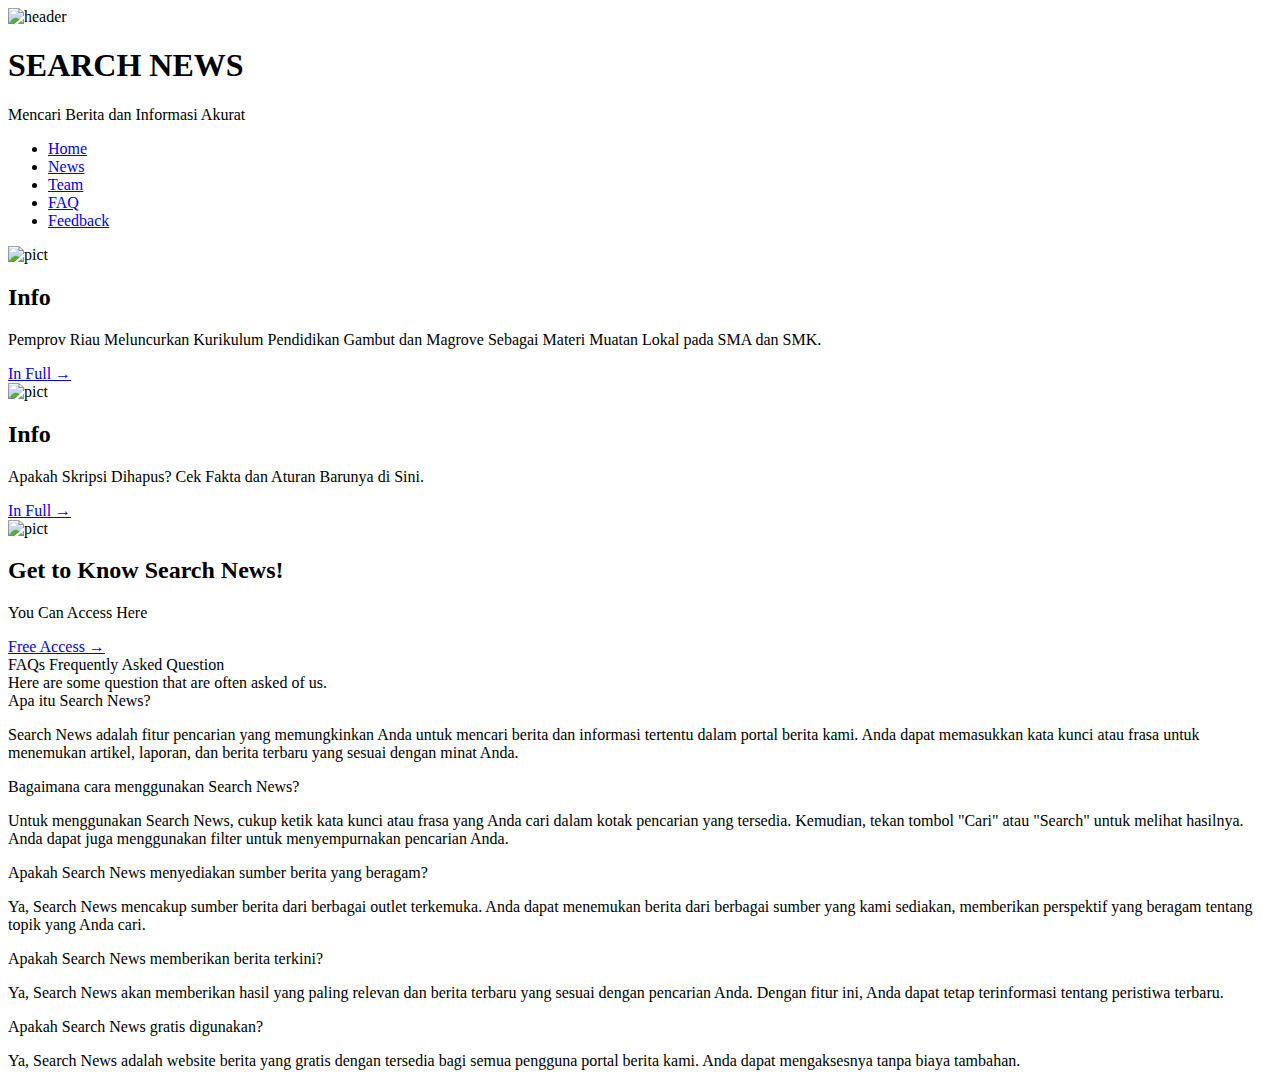
==== html/faq.html @ fdf64301 "perbaikan" ====
<!DOCTYPE html>
<html>
<head>
    <title>SearchNews.com</title>
    <link rel="stylesheet" type="text/css" href="../css/style.css">
</head>
<body>
    <!--Bagian header di website-->
    <header>
        <img src="../assets/images/header.png" alt="header" width="950px" height="120px">
        <h1 class="judul">SEARCH NEWS</h1>
        <p class="deskripsi">Mencari Berita dan Informasi Akurat</p>
    </header>
    <!--Akhir dari bagian header website-->
    

    <div class="wrap">
        <!--Bagian Menu-->
        <nav class="menu">
            <ul>
                <li>
                    <a href="./index.html">Home</a>
                </li>
                <li>
                    <a href="./html/news.html">News</a>
                </li>
                <li>
                    <a href="./html/our-team.html">Team</a>
                </li>
                <li class="active">
                    <a href="./html/faq.html">FAQ</a>
                </li>
                <li>
                    <a href="./html/feedback.html">Feedback</a>
                </li>
            </ul>
        </nav>
        <!--Akhir Bagian Menu-->

<!--Bagian Sidebar Website-->
<aside class="sidebar">
    <div class="widget">
        <div>
            <img class="widget-pict" src="../assets/images/pict-sidebar1.jpg" alt="pict" width="100%">
        </div>
        
        <h2>Info</h2>
        <p>Pemprov Riau Meluncurkan Kurikulum Pendidikan Gambut dan Magrove Sebagai Materi Muatan Lokal pada SMA dan SMK.</p>
        <a href="https://sawitindonesia.com/pemprov-riau-meluncurkan-kurikulum-pendidikan-gambut-dan-mangrove-sebagai-materi-muatan-lokal-pada-sma-dan-smk/" target="_blank" >In Full →</a>
    </div>

    <div class="widget">
        <div>
            <img class="widget-pict" src="../assets/images/pict-sidebar2.png" alt="pict" width="100%">
        </div>

        <h2>Info</h2>
        <p>Apakah Skripsi Dihapus? Cek Fakta dan Aturan Barunya di Sini.</p>
        <a href="https://www.detik.com/jateng/berita/d-6903324/apakah-skripsi-dihapus-cek-fakta-dan-aturan-barunya-di-sini" target="_blank" onclick="_">In Full →</a>

    </div>
    <div class = "widget">
        <div>
            <img class="widget-pict" src="../assets/images/pict-sidebar3.jpeg" alt="pict" width="100%">
        </div>
        <h2> Get to Know Search News! </h2>
        <p> You Can Access Here </p>
        <a href = "https://instagram.com/search.news" target="_blank" class="faq-selengkapnya">Free Access →</a>
    </div>

</aside>
<!--Akhir Bagian Sidebar Website-->

<!--Bagian Konten Blog-->
<div class="blog">
    <div class="conteudo">
        <section>
            <div class = "title">

                FAQs 
                <span>Frequently Asked Question<br />
                 Here are some question that are often asked of us.</span>

            </div>

            <div class = "accordion">
                <div class = "accordion-item">
                    <a>Apa itu Search News?</a>
                    
                    <div class = "content">

                        <p> Search News adalah fitur pencarian yang memungkinkan Anda untuk mencari berita dan informasi
                            tertentu dalam portal berita kami. Anda dapat memasukkan kata kunci atau frasa untuk menemukan
                            artikel, laporan, dan berita terbaru yang sesuai dengan minat Anda. </p>

                    </div>
                </div>

                    <div class = "accordion-item">
                        <a>Bagaimana cara menggunakan Search News?</a>
                        
                        <div class = "content">
    
                            <p> Untuk menggunakan Search News, cukup ketik kata kunci atau frasa yang Anda cari dalam kotak
                                pencarian yang tersedia. Kemudian, tekan tombol "Cari" atau "Search" untuk melihat hasilnya.
                                Anda dapat juga menggunakan filter untuk menyempurnakan pencarian Anda. </p>
    
                        </div>
                    </div>

                        <div class = "accordion-item">
                            <a>Apakah Search News menyediakan sumber berita yang beragam?</a>
                            
                            <div class = "content">
        
                                <p> Ya, Search News mencakup sumber berita dari berbagai outlet terkemuka. Anda dapat menemukan
                                    berita dari berbagai sumber yang kami sediakan, memberikan perspektif yang beragam tentang
                                    topik yang Anda cari.</p>
        
                            </div>
                        </div>

                            <div class = "accordion-item">
                                <a>Apakah Search News memberikan berita terkini?</a>
                                
                                <div class = "content">
            
                                    <p> Ya, Search News akan memberikan hasil yang paling relevan dan berita terbaru yang sesuai
                                        dengan pencarian Anda. Dengan fitur ini, Anda dapat tetap terinformasi tentang peristiwa terbaru.</p>
            
                                </div>
                            </div>

                                <div class = "accordion-item">
                                    <a>Apakah Search News gratis digunakan?</a>
                                    
                                    <div class = "content">
                
                                        <p> Ya, Search News adalah website berita yang gratis dengan tersedia bagi semua pengguna portal
                                            berita kami. Anda dapat mengaksesnya tanpa biaya tambahan.</p>
                
                                    </div>
                                </div>
                    </div>
                </section>
            </div>
        </div>

    <!--Akhir Bagian Blog-->
    </div>

</body>
</html>
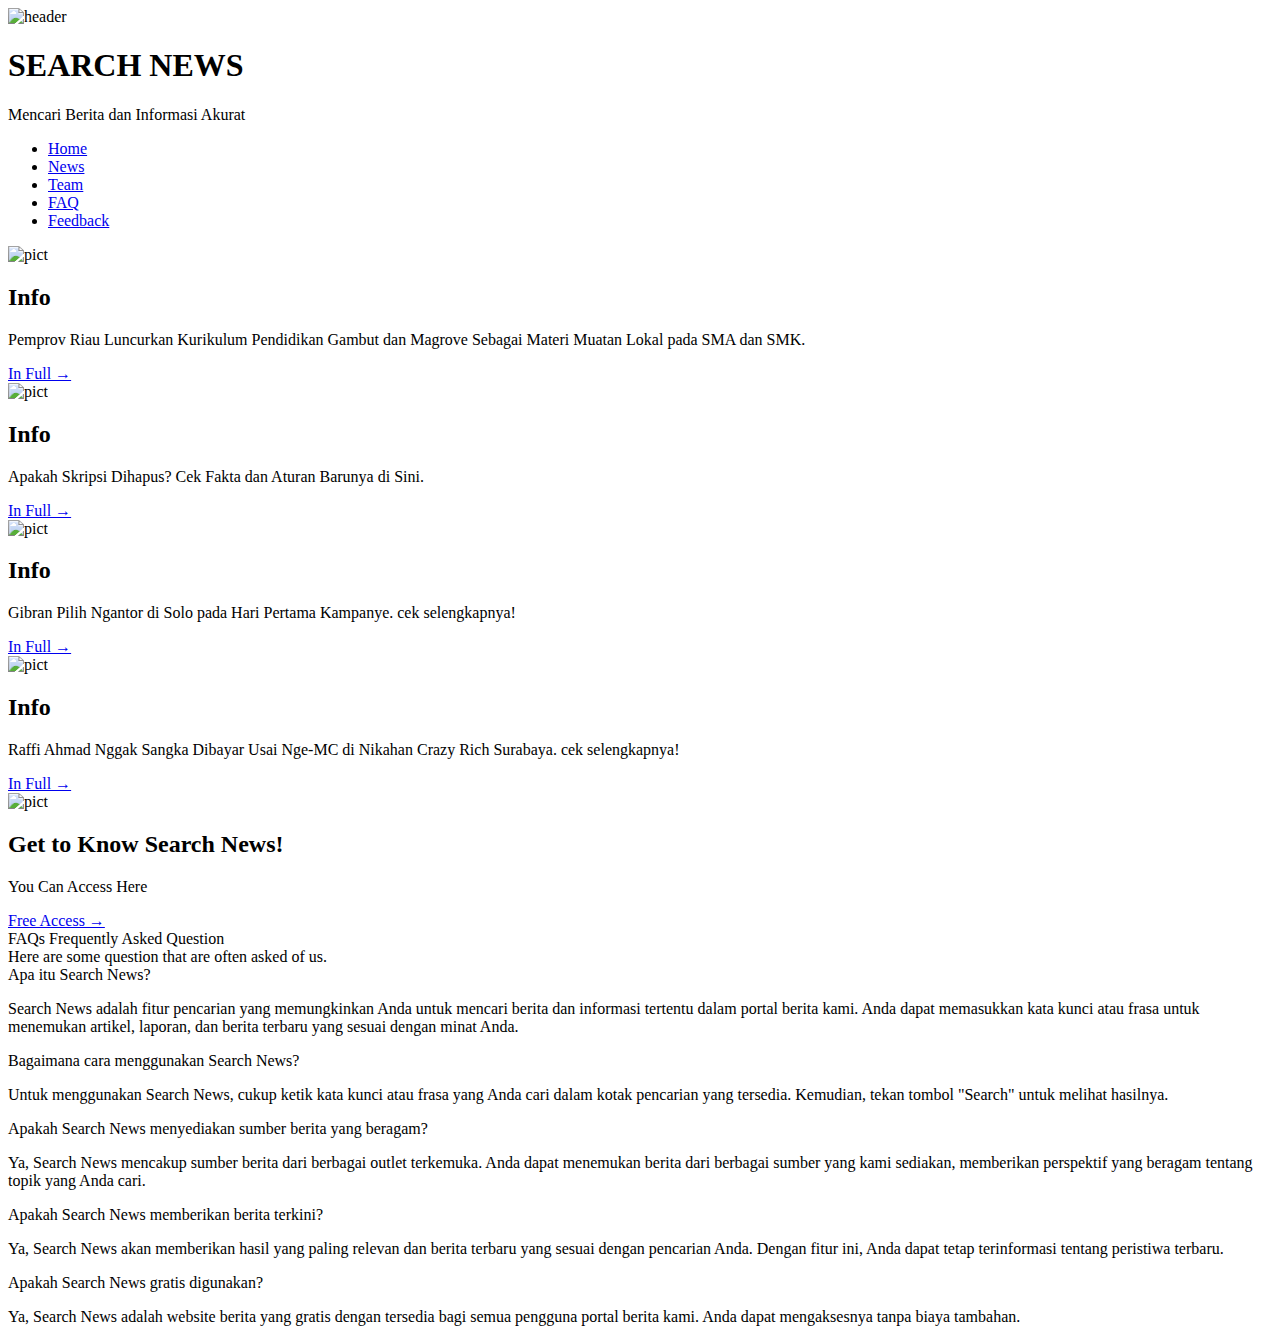
==== commit 67bbf58f: "perbaikan" ====
--- a/html/faq.html
+++ b/html/faq.html
@@ -19,19 +19,19 @@
         <nav class="menu">
             <ul>
                 <li>
-                    <a href="./index.html">Home</a>
+                    <a href="../index.html">Home</a>
                 </li>
                 <li>
-                    <a href="./html/news.html">News</a>
+                    <a href="./news.html">News</a>
                 </li>
                 <li>
-                    <a href="./html/our-team.html">Team</a>
+                    <a href="./team.html">Team</a>
                 </li>
                 <li class="active">
-                    <a href="./html/faq.html">FAQ</a>
+                    <a href="./faq.html">FAQ</a>
                 </li>
                 <li>
-                    <a href="./html/feedback.html">Feedback</a>
+                    <a href="./feedback.html">Feedback</a>
                 </li>
             </ul>
         </nav>
@@ -45,13 +45,13 @@
         </div>
         
         <h2>Info</h2>
-        <p>Pemprov Riau Meluncurkan Kurikulum Pendidikan Gambut dan Magrove Sebagai Materi Muatan Lokal pada SMA dan SMK.</p>
-        <a href="https://sawitindonesia.com/pemprov-riau-meluncurkan-kurikulum-pendidikan-gambut-dan-mangrove-sebagai-materi-muatan-lokal-pada-sma-dan-smk/" target="_blank" >In Full →</a>
+        <p>Pemprov Riau Luncurkan Kurikulum Pendidikan Gambut dan Magrove Sebagai Materi Muatan Lokal pada SMA dan SMK.</p>
+        <a href="https://sawitindonesia.com/pemprov-riau-meluncurkan-kurikulum-pendidikan-gambut-dan-mangrove-sebagai-materi-muatan-lokal-pada-sma-dan-smk/" target="_blank">In Full →</a>
     </div>
 
     <div class="widget">
         <div>
-            <img class="widget-pict" src="../assets/images/pict-sidebar2.png" alt="pict" width="100%">
+            <img class="widget-pict" src="../assets/images/pict-sidebar2.jpeg" alt="pict" width="100%">
         </div>
 
         <h2>Info</h2>
@@ -59,6 +59,25 @@
         <a href="https://www.detik.com/jateng/berita/d-6903324/apakah-skripsi-dihapus-cek-fakta-dan-aturan-barunya-di-sini" target="_blank" onclick="_">In Full →</a>
 
     </div>
+
+    <div class = "widget">
+        <div>
+            <img class="widget-pict" src="../assets/images/pict-sidebar4.jpeg" alt="pict" width="100%">
+        </div>
+        <h2> Info  </h2>
+        <p>Gibran Pilih Ngantor di Solo pada Hari Pertama Kampanye. cek selengkapnya!</p>        
+        <a href="https://news.detik.com/pemilu/d-7060149/gibran-pilih-ngantor-di-solo-pada-hari-pertama-kampanye" target="_blank" onclick="_">In Full →</a>
+    </div>
+
+    <div class = "widget">
+        <div>
+            <img class="widget-pict" src="../assets/images/pict-sidebar5.jpeg" alt="pict" width="100%">
+        </div>
+        <h2>Info</h2>
+        <p>Raffi Ahmad Nggak Sangka Dibayar Usai Nge-MC di Nikahan Crazy Rich Surabaya. cek selengkapnya!</p>
+        <a href="https://hot.detik.com/celeb/d-7060105/raffi-ahmad-nggak-sangka-dibayar-usai-nge-mc-di-nikahan-crazy-rich-surabaya?mtype=mpc.ctr.A-boxccxmpcxmp-modelA" target="_blank" onclick="_">In Full →</a>
+    </div>
+
     <div class = "widget">
         <div>
             <img class="widget-pict" src="../assets/images/pict-sidebar3.jpeg" alt="pict" width="100%">
@@ -67,7 +86,6 @@
         <p> You Can Access Here </p>
         <a href = "https://instagram.com/search.news" target="_blank" class="faq-selengkapnya">Free Access →</a>
     </div>
-
 </aside>
 <!--Akhir Bagian Sidebar Website-->
 
@@ -102,8 +120,7 @@
                         <div class = "content">
     
                             <p> Untuk menggunakan Search News, cukup ketik kata kunci atau frasa yang Anda cari dalam kotak
-                                pencarian yang tersedia. Kemudian, tekan tombol "Cari" atau "Search" untuk melihat hasilnya.
-                                Anda dapat juga menggunakan filter untuk menyempurnakan pencarian Anda. </p>
+                                pencarian yang tersedia. Kemudian, tekan tombol "Search" untuk melihat hasilnya.</p>
     
                         </div>
                     </div>
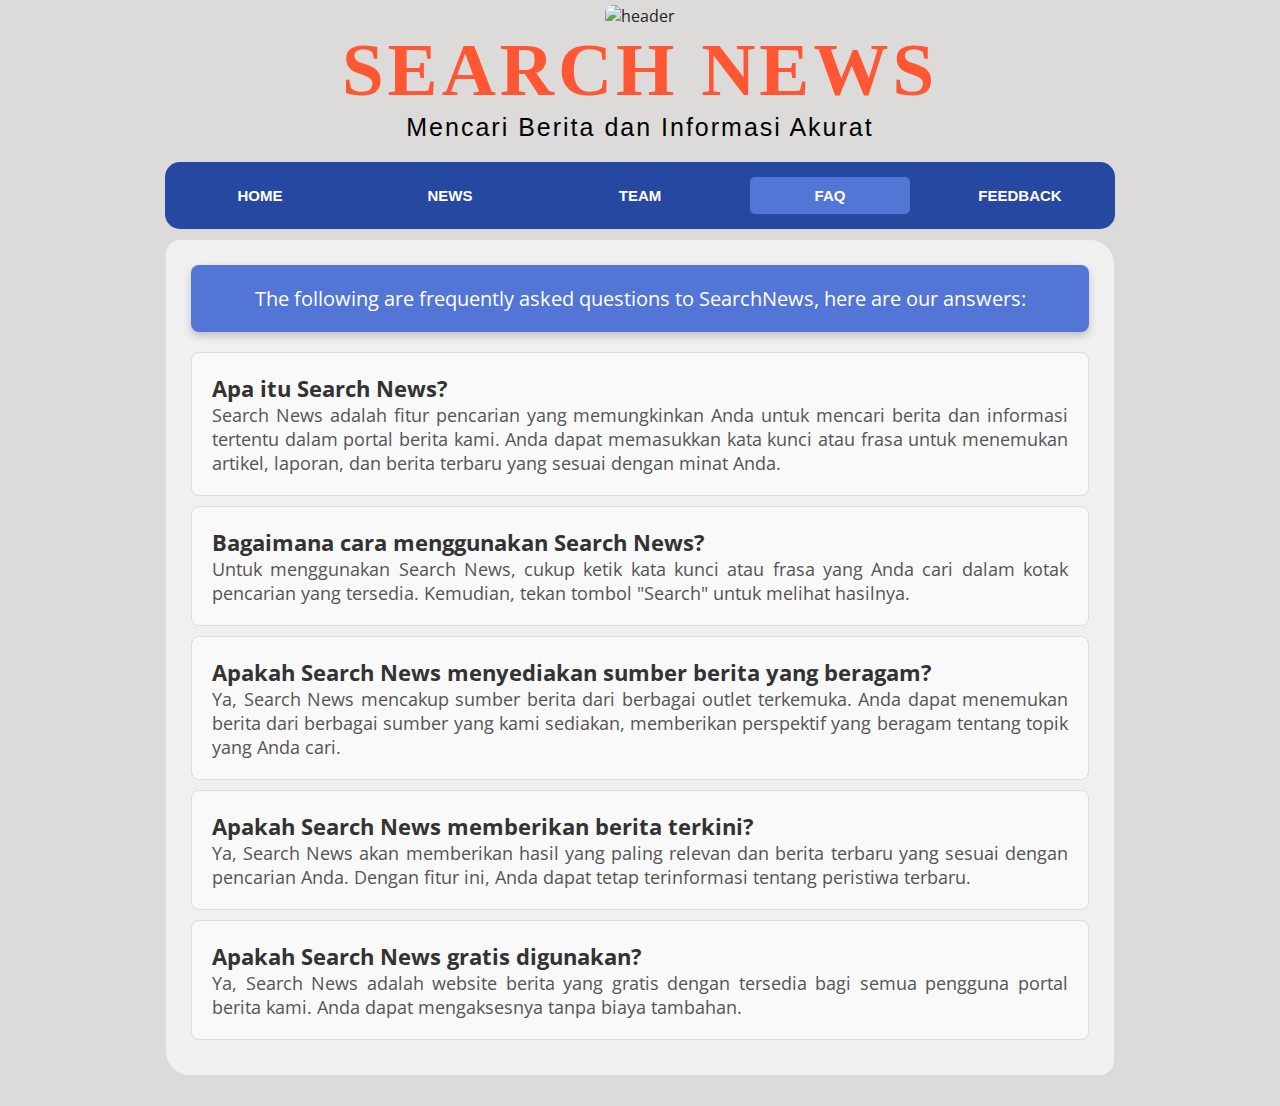
==== commit a777e4f3: "perbaikan" ====
--- a/html/faq.html
+++ b/html/faq.html
@@ -37,67 +37,12 @@
         </nav>
         <!--Akhir Bagian Menu-->
 
-<!--Bagian Sidebar Website-->
-<aside class="sidebar">
-    <div class="widget">
-        <div>
-            <img class="widget-pict" src="../assets/images/pict-sidebar1.jpg" alt="pict" width="100%">
-        </div>
-        
-        <h2>Info</h2>
-        <p>Pemprov Riau Luncurkan Kurikulum Pendidikan Gambut dan Magrove Sebagai Materi Muatan Lokal pada SMA dan SMK.</p>
-        <a href="https://sawitindonesia.com/pemprov-riau-meluncurkan-kurikulum-pendidikan-gambut-dan-mangrove-sebagai-materi-muatan-lokal-pada-sma-dan-smk/" target="_blank">In Full →</a>
-    </div>
-
-    <div class="widget">
-        <div>
-            <img class="widget-pict" src="../assets/images/pict-sidebar2.jpeg" alt="pict" width="100%">
-        </div>
-
-        <h2>Info</h2>
-        <p>Apakah Skripsi Dihapus? Cek Fakta dan Aturan Barunya di Sini.</p>
-        <a href="https://www.detik.com/jateng/berita/d-6903324/apakah-skripsi-dihapus-cek-fakta-dan-aturan-barunya-di-sini" target="_blank" onclick="_">In Full →</a>
-
-    </div>
-
-    <div class = "widget">
-        <div>
-            <img class="widget-pict" src="../assets/images/pict-sidebar4.jpeg" alt="pict" width="100%">
-        </div>
-        <h2> Info  </h2>
-        <p>Gibran Pilih Ngantor di Solo pada Hari Pertama Kampanye. cek selengkapnya!</p>        
-        <a href="https://news.detik.com/pemilu/d-7060149/gibran-pilih-ngantor-di-solo-pada-hari-pertama-kampanye" target="_blank" onclick="_">In Full →</a>
-    </div>
-
-    <div class = "widget">
-        <div>
-            <img class="widget-pict" src="../assets/images/pict-sidebar5.jpeg" alt="pict" width="100%">
-        </div>
-        <h2>Info</h2>
-        <p>Raffi Ahmad Nggak Sangka Dibayar Usai Nge-MC di Nikahan Crazy Rich Surabaya. cek selengkapnya!</p>
-        <a href="https://hot.detik.com/celeb/d-7060105/raffi-ahmad-nggak-sangka-dibayar-usai-nge-mc-di-nikahan-crazy-rich-surabaya?mtype=mpc.ctr.A-boxccxmpcxmp-modelA" target="_blank" onclick="_">In Full →</a>
-    </div>
-
-    <div class = "widget">
-        <div>
-            <img class="widget-pict" src="../assets/images/pict-sidebar3.jpeg" alt="pict" width="100%">
-        </div>
-        <h2> Get to Know Search News! </h2>
-        <p> You Can Access Here </p>
-        <a href = "https://instagram.com/search.news" target="_blank" class="faq-selengkapnya">Free Access →</a>
-    </div>
-</aside>
-<!--Akhir Bagian Sidebar Website-->
-
 <!--Bagian Konten Blog-->
 <div class="blog">
-    <div class="conteudo">
+    <div class="conteudo" style="width: 100%;">
         <section>
             <div class = "title">
-
-                FAQs 
-                <span>Frequently Asked Question<br />
-                 Here are some question that are often asked of us.</span>
+                <span>The following are frequently asked questions to SearchNews, here are our answers:</span>
 
             </div>
 
--- a/css/style.css
+++ b/css/style.css
@@ -0,0 +1,675 @@
+@import url(https://fonts.googleapis.com/css?family=Open+Sans:400,800,700,600,300);
+
+.slider {
+    display: flex;
+    justify-content: center;
+    align-items: center;
+    height: 50vh;
+    overflow: hidden;
+    border-radius: 20px; /*Mengatur sudut lengkungan pada pinggir gambar */
+}
+
+
+.slider img {
+    width: 950px; /* Atur ukuran gambar menjadi 50% dari lebar jendela */
+    height: 400px; /* Atur ukuran gambar menjadi 50% dari tinggi jendela */
+}
+
+
+.active a {
+    background-color: #5275d6;
+    border-radius: 5px;
+    color: red;
+}
+
+body {
+    background: rgb(221,218,218);
+    margin: 0;
+    font-family: 'Open Sans', sans-serif;
+}
+
+hr {
+    border: 0;
+    background: #dedede;
+    height: 2px;
+}
+
+header img {
+    height: 100%;
+    margin-top: 5px;
+    border-radius: 8px;
+}
+
+header {
+	text-align: center;
+	color: #232323;
+}
+
+header .judul {
+    font-family: 'DM Serif Display'; /* Ganti 'Nama-Font' dengan nama font dari Google Fonts */
+    font-size: 75px; /* Atur ukuran font sesuai kebutuhan */
+    color: #FF5733; /* Ganti warna font sesuai keinginan */
+    text-transform: uppercase; /* Membuat teks menjadi huruf besar */
+    letter-spacing: 4px; /* Mengatur jarak antar huruf */
+    margin : 0;
+}
+
+
+header .deskripsi {
+    font-family: 'Sarabun', sans-serif; /* Pilih font yang sesuai */
+    font-size: 25px; /* Ukuran teks deskripsi */
+    letter-spacing: 2px; /* Mengatur jarak antar huruf */
+    color: #000000; /* Warna teks deskripsi */
+    margin : 0;
+}
+
+.wrap {
+    display: flex;
+    flex-direction: column;
+    width: 950px;
+    margin: 20px auto;
+}
+.container-pages{
+    display: flex;
+    flex-direction: row-reverse;
+    gap: 12px;
+}
+nav.menu ul{
+    overflow: hidden;
+    color: #fff;
+    list-style: none;
+    float: left;
+    padding: 0px;
+    width: 100%;
+    margin: 0 0 0;
+    background: #2748a1;
+    -webkit-box-shadow: 1px 1px 1px 0px rgba(204, 204, 204, 0.55);
+    -moz-box-shadow: 1px 1px 1px 0px rgb(204, 204, 204, 0.55);
+    box-shadow: 5px 5px 5px 0px rbga(148,137,137,0.55);
+    border-radius: 15px;
+    display: flex;
+    font-family:'Segoe UI', Tahoma, Geneva, Verdana, sans-serif;
+    color: red;
+}
+
+nav.menu ul li {
+    margin: 15px;
+    float: left;
+    flex: 1;
+}
+
+nav.menu ul a {
+    padding: 10px;
+    display: block;
+    font-weight: 700;
+    font-size: 15px;
+    color: #fff;
+    text-transform: uppercase;
+    transition: all 0.5s ease;
+    text-decoration: none;
+    text-align: center;
+}
+
+.active a{
+    color: red;
+}
+
+nav.menu ul a:hover {
+    text-decoration: underline;
+    border-radius: 15px;
+    background: #ffffff;
+    /*margin: 0.02px;*/
+    color: #5275d6;
+}
+
+nav.menu ul a:active {
+    color: red;
+}
+
+.sidebar {
+    float: right;
+    width: 275px;
+}
+
+
+.widget-pict {
+    border-radius: 8px;
+}
+
+.widget {
+    text-align: justify;
+}
+
+.sidebar .widget {
+    padding: 25px;
+    margin: 0 0 25px;
+    background: #fff;
+    border-bottom: 2px solid #fff;
+    transition: all 0.5s ease;
+    border-radius: 15px;
+    border: 1px solid rgba(10, 128. 238. 0.55);
+}
+
+.sidebar .widget:hover{
+    border-bottom: 4px solid #5275d6;
+    box-shadow: 5px 5px 5px 0px rgb(139, 139, 137);
+}
+
+.sidebar .widget h2 {
+    padding: 0;
+    margin: 0 0 15px;
+    color: #5275d6;
+    font-size: 18px;
+    font-weight: 800;
+    text-transform: uppercase;
+}
+.sidebar .widget p {
+    font-size: 14px;
+}
+
+.sidebar .widget p:last-child {
+    margin: 0;
+}
+
+.blog {
+    float: left;
+}
+
+.widget .faq-selengkapnya {
+    color: #000;
+    transition: all 0.5s ease;
+    text-decoration: none;
+    font-weight: 700;
+}
+
+.faq-selengkapnya:hover{
+    margin-left: 10px;
+}
+
+.conteudo {
+    width: 650px;
+    padding: 25px;
+    margin: 10px auto;
+    background: #fff;
+    transition: all 0.5s ease;
+    border: 1px solid #dedede;
+    -webkit-box-shadow: 1px 1px 1px 0px rgba(204,204,204,0.35);
+    -moz-box-shadow: 1px 1px 1px 0px rgba(204,204,204,0.35);
+    box-shadow: 1px 1px 1px 0px rgba(204,204,204,0.35);
+    border-radius: 15px 25px;
+    background-color: rgb(240, 240, 240);
+    text-align: justify;
+}
+
+.conteudo:hover {
+    border-bottom: 4px solid #5275d6;
+    box-shadow: 5px 5px 5px 0px rgb(139, 139, 137);
+}
+
+.conteudo img {
+    min-width: 650px;
+    margin: 0 0 25px -25px;
+    max-width: 600px;
+}
+
+.conteudo h1 {
+    padding: 0;
+    margin: 0 0 15px;
+    font-weight : normal;
+    color: #666;
+    font-family: Georgia;
+}
+
+.conteudo p:last-child {
+    margin: 0;
+}
+
+.conteudo .conteudo-lendo {
+    color: #000;
+    transition: all 0.5s ease;
+    text-decoration: none;
+    font-weight: 700;
+}
+
+.conteudo .continue-lendo:hover {
+    margin-left: 10px;
+}
+
+.post-info {
+    float: right;
+    font-size: 12px;
+    margin: -10px 0 15px;
+    text-transform: uppercase;
+}
+
+.footer {
+    color: black; /* Warna teks footer */
+    text-align: center; /* Pusatkan teks dalam footer */
+    padding: -5px; /* Ruang bawah dan atas dalam footer */
+}
+
+
+.bottom-text {
+    position: absolute;
+    bottom: 0;
+    width: 100%;
+    background-color: #333;
+    color: #fff;
+    text-align: center;
+    padding: 10px;
+}
+
+/* Gaya untuk judul FAQ dan teks penjelasan */
+.title {
+    text-align: center;
+    font-size: 20px;
+    color: #fff; /* Ganti warna teks judul agar sesuai dengan latar belakang */
+    background-color: #5275d6;
+    padding: 20px;
+    border-radius: 8px;
+    box-shadow: 0 4px 8px rgba(0, 0, 0, 0.2);
+    margin-bottom: 20px;
+}
+
+/* Gaya untuk pertanyaan */
+.accordion-item a {
+    font-weight: bold;
+    color: #333;
+    text-decoration: none;
+    transition: color 0.3s ease; /* Efek transisi warna saat hover */
+}
+
+/* Gaya untuk jawaban */
+.accordion-item .content p {
+    font-size: 18px;
+    color: #555;
+}
+
+/* Latar belakang pertanyaan */
+.accordion-item {
+    background-color: #f9f9f9;
+    font-size: 22px;
+    padding: 20px;
+    border: 1px solid #ddd;
+    margin-bottom: 10px;
+    border-radius: 8px;
+    transition: background-color 0.3s ease; /* Efek transisi latar belakang */
+}
+
+/* Efek hover pada pertanyaan */
+.accordion-item a:hover {
+    color: #007bff;
+}
+
+/* Latar belakang saat aktif (pertanyaan terbuka) */
+.accordion-item.active {
+    background-color: #eaeaea;
+}
+
+/* Ikona panah untuk menandai pertanyaan terbuka */
+.accordion-item.active a::after {
+    content: "▼"; /* Ganti ikon panah saat aktif */
+    margin-left: 5px;
+    transition: transform 0.3s ease; /* Efek transisi rotasi panah */
+    transform: rotate(180deg);
+}
+
+/* Tampilan jawaban ketika terbuka */
+.accordion-item.active .content {
+    display: block;
+}
+
+
+
+@media screen and (max-width: 960px) {
+    .header {
+        position: inherit;
+    }
+    .wrap {
+        width: 90%;
+        margin: 25px auto;
+    }
+    .sidebar {
+        width: 100%;
+        margin: 25px 0 0;
+        float: right;
+    }
+    .sidebar .widget {
+        padding: 5%;
+    }
+    nav.menu ul {
+        width: 100%;
+    }
+    nav.menu ul {
+        float: inherit;
+    }
+
+    nav.menu ul li {
+        float: inherit;
+        margin: 0;
+    }
+
+    nav.menu ul a {
+        padding: 15px;
+        font-size: 16px;
+        border-top: 1px solid #5275d6;
+        border-bottom: 1px solid #5275d6;
+    }
+    
+    .blog {
+        width: 90%;
+    }
+    
+    .conteudo {
+        float: inherit;
+        margin: 0 auto 25px;
+        width: 101%;
+        border: 1px solid #dedede;
+        padding: 5%;
+        background: #fff;
+    }
+
+    .conteudo img {
+        max-width: 110%;
+        margin: 0 0 25px -5%;
+        min-width: 110%;
+    }
+
+    .conteudo .continue-lendo:hover {
+        margin-left: 0;
+    }
+}
+
+@media screen and (max-width: 460px) {
+
+    nav.menu ul a {
+        padding: 15px;
+        font-size: 14px;
+    }
+
+    .sidebar {
+        display: none;
+    }
+
+    .post-info {
+        display: none;
+    }
+
+    .conteudo {
+        margin: 25px auto;
+    }
+
+    .conteudo img {
+        margin: -5% 0 25px -5%;
+    }
+header img {
+    margin-top: 5px;
+    border-radius: 8px;
+}
+
+header {
+	text-align: center;
+	color: #232323;
+}
+
+header .judul {
+	font-size: 25pt;
+}
+}
+* {
+    box-sizing: border-box;
+  }
+  
+  /* Style inputs */
+  input[type=text], select, textarea {
+    width: 100%;
+    padding: 12px;
+    border: 1px solid #ccc;
+    margin-top: 6px;
+    margin-bottom: 16px;
+    resize: vertical;
+  }
+  
+  input[type=submit] {
+    background-color: #0412aa;
+    color: white;
+    padding: 12px 20px;
+    border: none;
+    cursor: pointer;
+  }
+  
+  input[type=submit]:hover {
+    background-color: #4c45a0;
+  }
+  
+  /* Style the container/contact section */
+  .container {
+    border-radius: 5px;
+    background-color: #f2f2f2;
+    padding: 10px;
+  }
+  
+  /* Create two columns that float next to eachother */
+  .column {
+    float: left;
+    width: 50%;
+    margin-top: 6px;
+    padding: 20px;
+  }
+  
+  /* Clear floats after the columns */
+  .row:after {
+    content: "";
+    display: table;
+    clear: both;
+  }
+  
+  /* Responsive layout - when the screen is less than 600px wide, make the two columns stack on top of each other instead of next to each other */
+  @media screen and (max-width: 600px) {
+    .column, input[type=submit] {
+      width: 100%;
+      margin-top: 0;
+    }
+  }
+  /* Three columns side by side */
+.column {
+    float: left;
+    width: 33.3%;
+    margin-bottom: 16px;
+    padding: 0 8px;
+  }
+  
+  /* Display the columns below each other instead of side by side on small screens */
+  @media screen and (max-width: 650px) {
+    .column {
+      width: 100%;
+      display: block;
+    }
+  }
+
+  /* Style Container */
+.containersaran {
+    align-items: left;
+    width: 100%;
+    margin: 0px;
+    padding: 20px;
+    background-color: #f2f2f2;
+    border-radius: 20px;
+    margin-top: 20px;
+    box-shadow: 0 4px 8px rgba(0, 0, 0, 0.1);
+}
+
+/* Centered Text in Container */
+.containersaran h2 {
+    text-align: center;
+    font-size: 28px; /* Ukuran font yang lebih fleksibel */
+    color: #fff;
+    background-color: #5275d6;
+    padding: 20px; /* Berikan padding untuk tampilan yang lebih baik */
+    border-radius: 8px; /* Sudut melengkung untuk elemen judul */
+    box-shadow: 0 4px 8px rgba(0, 0, 0, 0.1); /* Efek bayangan untuk meningkatkan kedalaman */
+    margin-bottom: 20px; /* Berikan margin bawah untuk memisahkan dengan elemen-elemen berikutnya */
+    letter-spacing: 1px; /* Berikan sedikit jarak antar huruf untuk penampilan yang lebih baik */
+}
+
+/* Efek hover untuk judul */
+.containersaran h2:hover {
+    background-color: #1a3a77; /* Ganti warna saat hover */
+}
+
+/* Transisi efek hover */
+.containersaran h2 {
+    transition: background-color 0.3s;
+}
+
+
+/* Style Form */
+.saran form {
+    display: flex;
+    flex-direction: column;
+    align-items: left;
+    font-size: 18px;
+    font-weight: bold;
+}
+
+.saran label {
+    margin-top: 0px;
+    color: #555;
+}
+
+.saran input[type="text"],
+.saran select,
+.saran textarea {
+    width: 100%;
+    font-size: larger;
+    padding: 8px;
+    margin: 5px 0 20px 0;
+    border: 1px solid #ccc;
+    border-radius: 4px;
+    box-sizing: border-box;
+}
+
+.saran input[type="submit"] {
+    background-color: #5275d6;
+    color: white;
+    padding: 10px 15px;
+    border: none;
+    border-radius: 4px;
+    cursor: pointer;
+    font-size: 20px;
+}
+
+.saran input[type="submit"]:hover {
+    background-color: #222c9c;
+}
+
+/* Style Image */
+.rowsaran .under img {
+    width: 100%;
+    transition: transform 0.5s ease;
+}
+
+.rowsaran .under:hover img {
+    width: 100%;
+    transform: scale(1.2);
+}
+
+
+/* Style Row */
+.under.column {
+    text-align: center; /* Jika diperlukan, mengatur teks menjadi pusat dalam kontainer */
+}
+
+.rowsaran img {
+    margin-top: 20px;
+}
+
+
+.star-rating {
+    display: inline-block;
+}
+
+.star-rating input {
+    display: none;
+}
+
+.star-rating label {
+    float: right;
+    justify-content: right; 
+    cursor: pointer;
+    color: #777;
+    margin-right: 5px; /* Menambahkan margin agar bintangnya tidak rapat */
+    margin-bottom: 10px;
+}
+
+.star-rating label:before {
+    content: '★';
+    font-size: 55px;
+}
+
+.star-rating input:checked ~ label {
+    color: #e44d26;
+}
+
+/* Styling for the search form */
+.search-form {
+    margin-top: 20px;
+    margin-bottom: 20px;
+    text-align: center;
+}
+
+/* Styling for the search input */
+#searchInput {
+    padding: 10px;
+    width: 400px;
+    border: 1px solid #ddd; /* Add a border for a clean look */
+    border-radius: 5px; /* Add rounded corners */
+    font-size: 14px;
+    margin-bottom: 0px;
+}
+
+/* Style the search button */
+#searchForm button {
+    padding: 10px 15px;
+    background-color: #5275d6; /* Set a background color */
+    color: #fff; /* Set text color to white */
+    border: none;
+    border-radius: 5px;
+    cursor: pointer;
+    transition: background-color 0.3s; /* Smooth transition on hover */
+}
+
+/* Change the button color on hover */
+#searchForm button:hover {
+    background-color: #2980b9;
+}
+
+/* Gaya untuk tombol */
+.button {
+    background-color: #a1b4e8;
+    color: #000000;
+    border: none;
+    padding: 10px 20px;
+    text-align: center;
+    text-decoration: none;
+    display: inline-block;
+    font-size: 16px;
+    transition: background-color 0.3s;
+    cursor: pointer;
+    border-radius: 5px;
+}
+
+.button:hover {
+    background-color: #1a3a77; /* Ganti warna saat hover */
+}
+
+/* Gaya untuk card */
+.card {
+    box-shadow: 0 4px 8px rgba(0, 0, 0, 0.1);
+    transition: box-shadow 0.3s;
+    border-radius: 8px;
+}
+
+.card:hover {
+    box-shadow: 0 8px 16px rgba(0, 0, 0, 0.2);
+}
